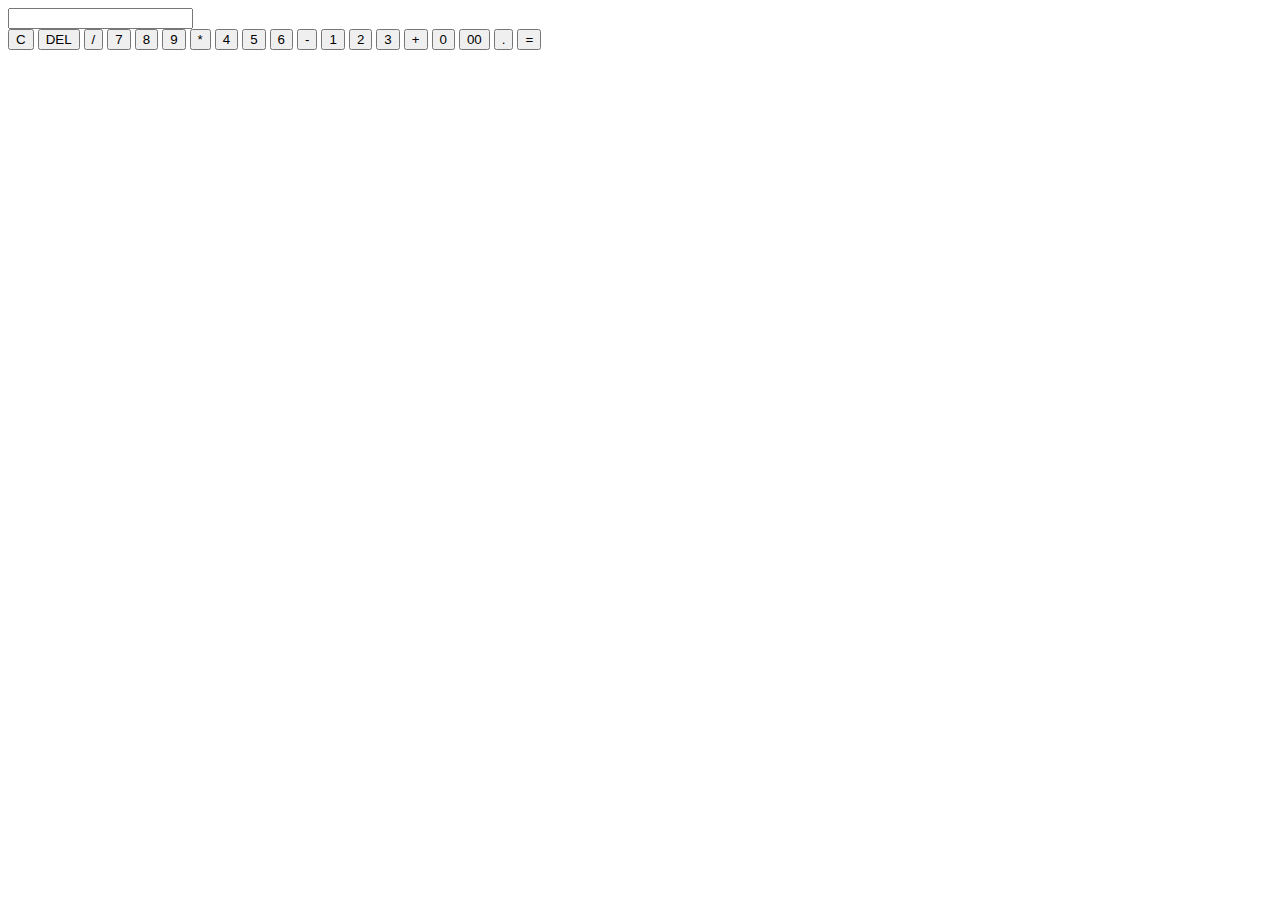
==== html/calculator.html @ beff7e0f "modified" ====
<!DOCTYPE html>
<html lang="en">
  <head>
    <meta charset="UTF-8" />
    <meta name="viewport" content="width=device-width, initial-scale=1.0" />
    <title>Calculator</title>
  </head>
  <body>
    <div class="container">
      <input type="text" id="display" />
      <div class="buttons">
        <button id="spl" class="clear-btn" onclick="clearDisplay()">C</button>
        <button id="spl" onclick="del()">DEL</button>
        <!-- <button onclick="appendToDisplay('%')">%</button> -->
        <button id="spl" class="equal-btn" onclick="appendToDisplay('/')">
          /
        </button>
        <button onclick="appendToDisplay(7)">7</button>
        <button onclick="appendToDisplay(8)">8</button>
        <button onclick="appendToDisplay(9)">9</button>
        <button id="spl" onclick="appendToDisplay('*')">*</button>
        <button onclick="appendToDisplay(4)">4</button>
        <button onclick="appendToDisplay(5)">5</button>
        <button onclick="appendToDisplay(6)">6</button>
        <button id="spl" onclick="appendToDisplay('-')">-</button>
        <button onclick="appendToDisplay(1)">1</button>
        <button onclick="appendToDisplay(2)">2</button>
        <button onclick="appendToDisplay(3)">3</button>
        <button id="spl" onclick="appendToDisplay('+')">+</button>
        <button onclick="appendToDisplay(0)">0</button>
        <button onclick="appendToDisplay('00')">00</button>
        <button onclick="appendToDisplay('.')">.</button>
        <button id="eql" onclick="equal()">=</button>
      </div>
    </div>
  </body>
</html>
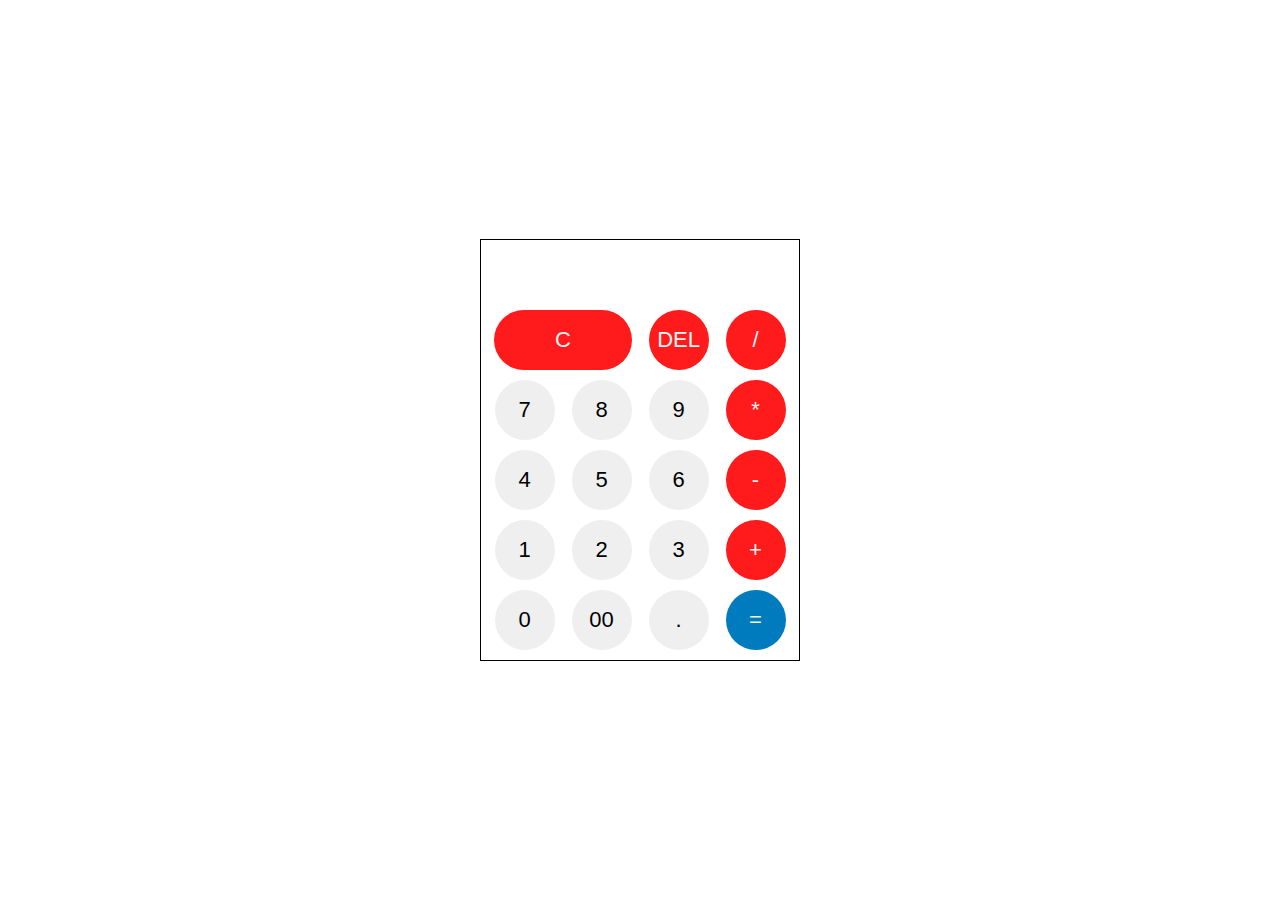
==== commit e09748d0: "modified" ====
--- a/html/calculator.html
+++ b/html/calculator.html
@@ -4,6 +4,7 @@
     <meta charset="UTF-8" />
     <meta name="viewport" content="width=device-width, initial-scale=1.0" />
     <title>Calculator</title>
+    <link rel="stylesheet" href="../css/calc.css" />
   </head>
   <body>
     <div class="container">
@@ -11,7 +12,6 @@
       <div class="buttons">
         <button id="spl" class="clear-btn" onclick="clearDisplay()">C</button>
         <button id="spl" onclick="del()">DEL</button>
-        <!-- <button onclick="appendToDisplay('%')">%</button> -->
         <button id="spl" class="equal-btn" onclick="appendToDisplay('/')">
           /
         </button>
--- a/css/calc.css
+++ b/css/calc.css
@@ -0,0 +1,64 @@
+* {
+  margin: 0;
+  padding: 0;
+  box-sizing: border-box;
+}
+body {
+  display: flex;
+  justify-content: center;
+  height: 100vh;
+  align-items: center;
+}
+.container {
+  display: flex;
+  flex-direction: column;
+  border: 1px solid black;
+  padding: 10px;
+  gap: 10px;
+  width: 320px;
+}
+input {
+  width: 100%;
+  height: 50px;
+  border: 2px solid black;
+  text-align: right;
+  font-size: 25px;
+  outline: none;
+  border: none;
+}
+.buttons {
+  display: flex;
+  flex-wrap: wrap;
+  justify-content: space-around;
+  gap: 10px;
+}
+button {
+  width: 60px;
+  height: 60px;
+  border-radius: 50px;
+  font-size: 22px;
+  border: none;
+}
+button:hover {
+  cursor: pointer;
+  background-color: #393e41;
+  color: white;
+  transform: scale(1.1);
+}
+.clear-btn {
+  flex: 0 0 46%;
+}
+#spl {
+  background-color: #ff1b1c;
+  color: whitesmoke;
+}
+#eql {
+  background-color: #007cbe;
+  color: whitesmoke;
+}
+#spl:hover,
+#eql:hover {
+  background-color: #313d5a;
+  color: whitesmoke;
+  transform: scale(1.1);
+}
